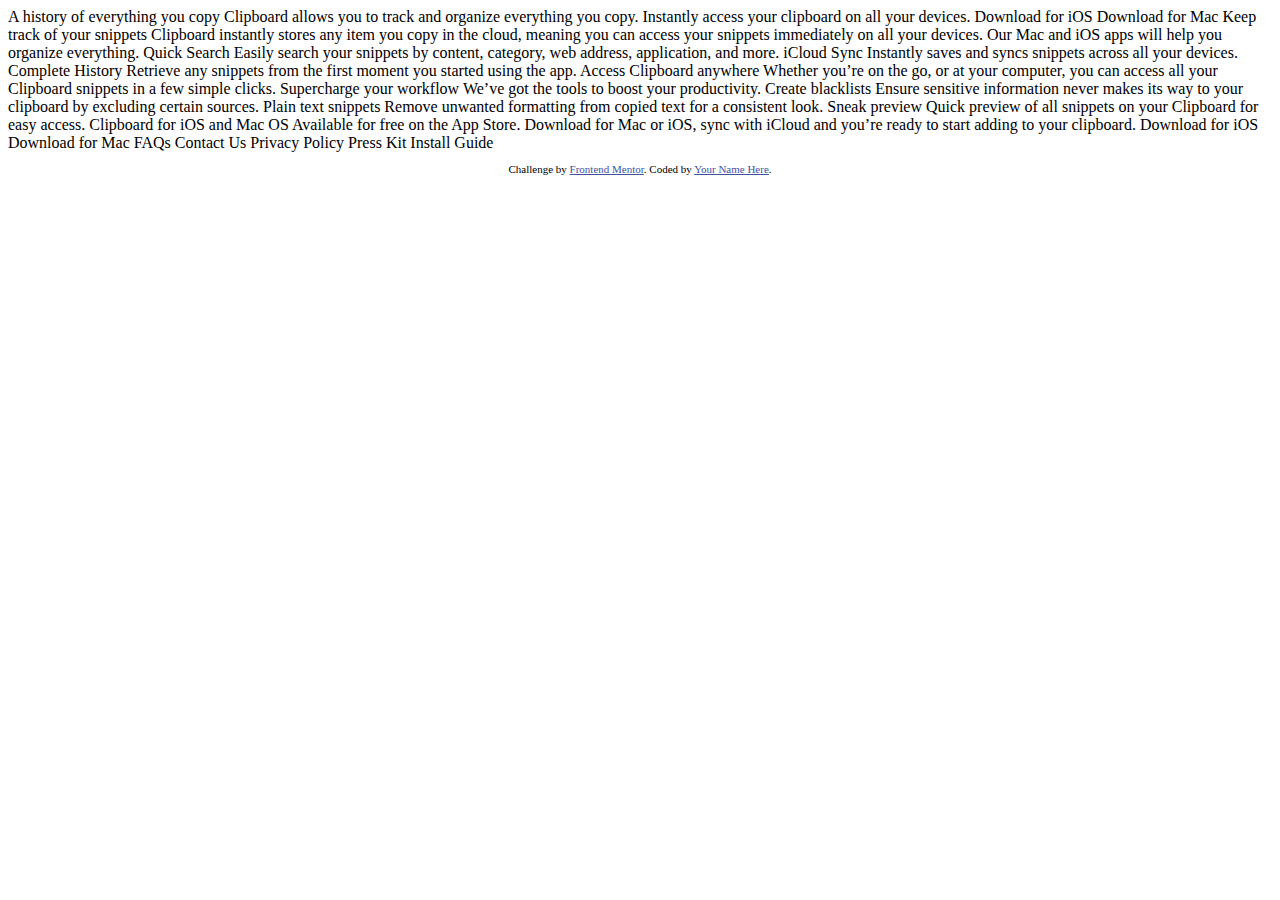
==== clipboard/index.html @ 771c0668 "Add files via upload" ====
<!DOCTYPE html>
<html lang="en">
<head>
  <meta charset="UTF-8">
  <meta name="viewport" content="width=device-width, initial-scale=1.0"> <!-- displays site properly based on user's device -->

  <link rel="icon" type="image/png" sizes="32x32" href="./images/favicon-32x32.png">
  
  <title>Frontend Mentor | Clipboard landing page</title>

  <!-- Feel free to remove these styles or customise in your own stylesheet 👍 -->
  <style>
    .attribution { font-size: 11px; text-align: center; }
    .attribution a { color: hsl(228, 45%, 44%); }
  </style>
</head>
<body>

  A history of everything you copy

  Clipboard allows you to track and organize everything you 
  copy. Instantly access your clipboard on all your devices.

  Download for iOS
  Download for Mac

  Keep track of your snippets

  Clipboard instantly stores any item you copy in the cloud, 
  meaning you can access your snippets immediately on all your 
  devices. Our Mac and iOS apps will help you organize everything.

  Quick Search

  Easily search your snippets by content, category, web address, application, and more.

  iCloud Sync

  Instantly saves and syncs snippets across all your devices.

  Complete History

  Retrieve any snippets from the first moment you started using the app.

  Access Clipboard anywhere

  Whether you’re on the go, or at your computer, you can access all your Clipboard 
  snippets in a few simple clicks.

  Supercharge your workflow

  We’ve got the tools to boost your productivity.

  Create blacklists

  Ensure sensitive information never makes its way to your clipboard by excluding certain sources.

  Plain text snippets

  Remove unwanted formatting from copied text for a consistent look.

  Sneak preview

  Quick preview of all snippets on your Clipboard for easy access.

  Clipboard for iOS and Mac OS

  Available for free on the App Store. Download for Mac or iOS, sync with iCloud 
  and you’re ready to start adding to your clipboard.

  Download for iOS
  Download for Mac

  FAQs
  Contact Us
  Privacy Policy
  Press Kit
  Install Guide
  
  <footer>
    <p class="attribution">
      Challenge by <a href="https://www.frontendmentor.io?ref=challenge" target="_blank">Frontend Mentor</a>. 
      Coded by <a href="#">Your Name Here</a>.
    </p>
  </footer>
</body>
</html>
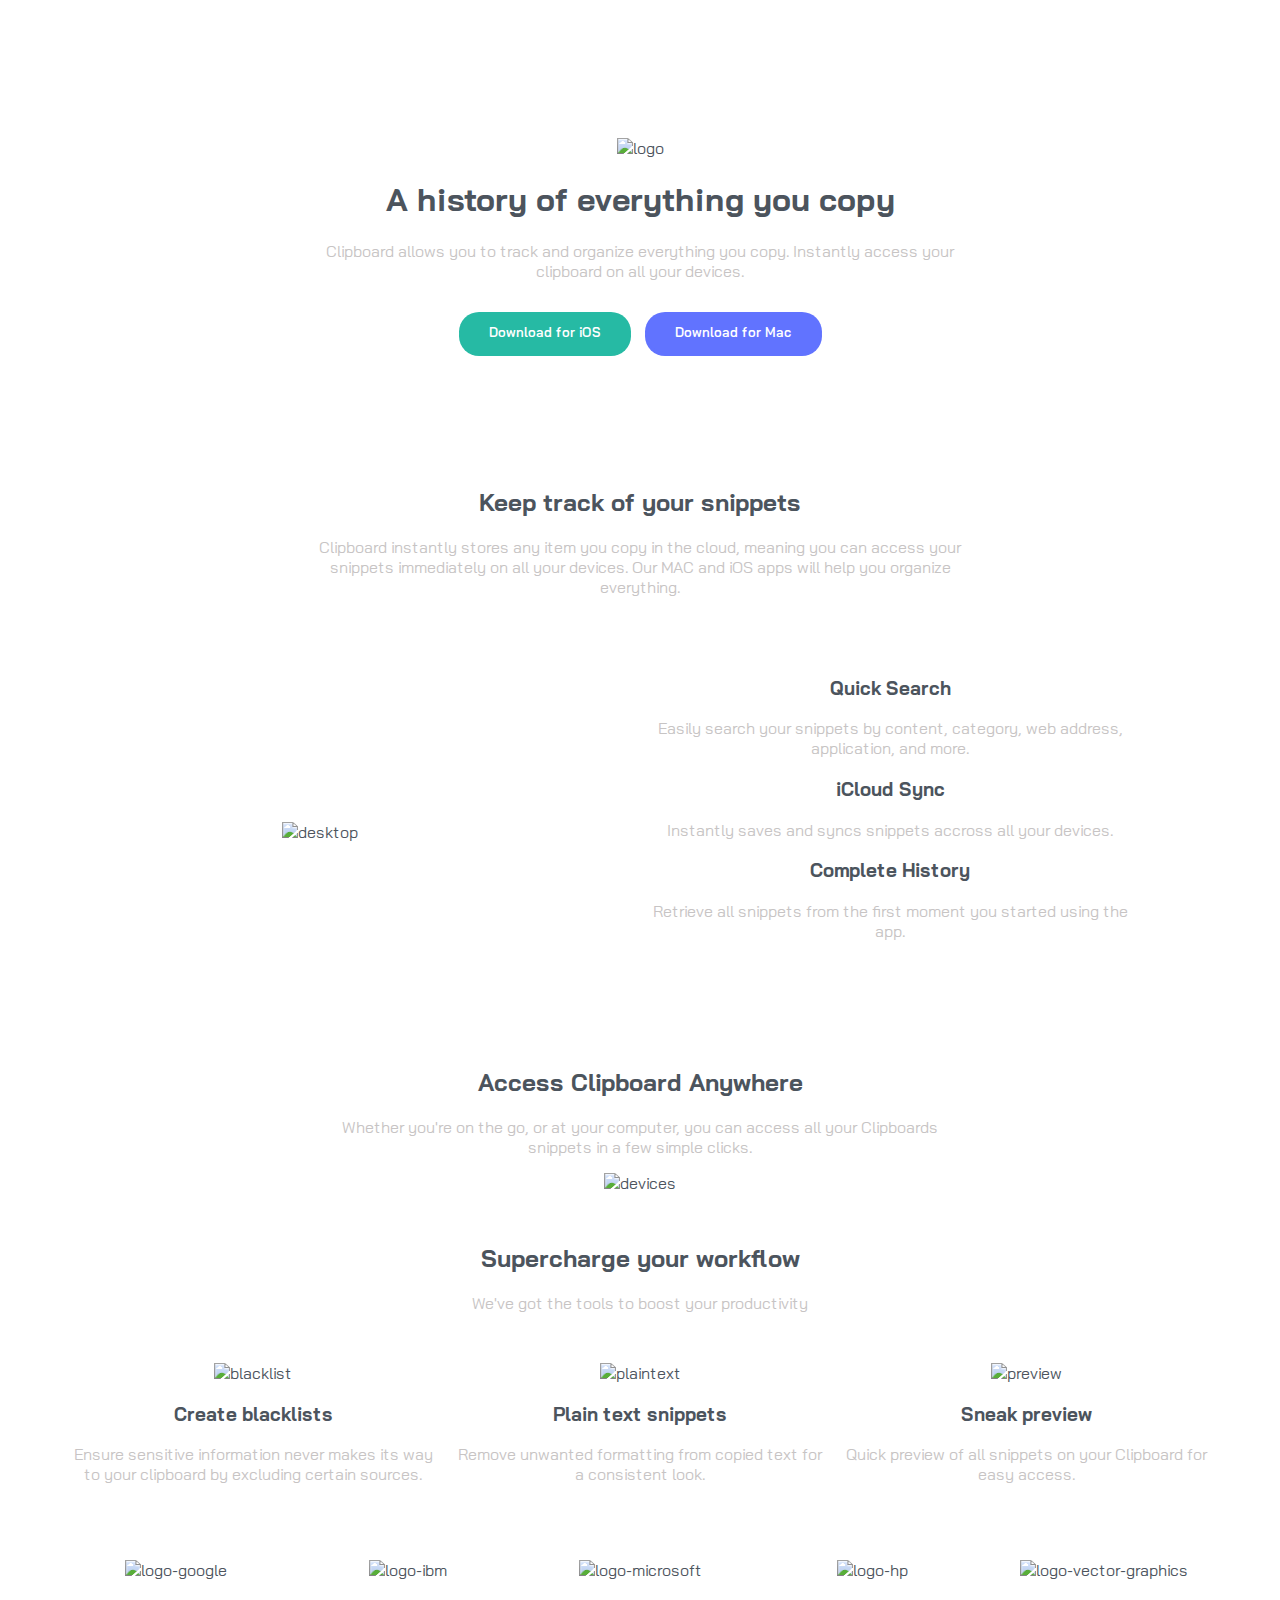
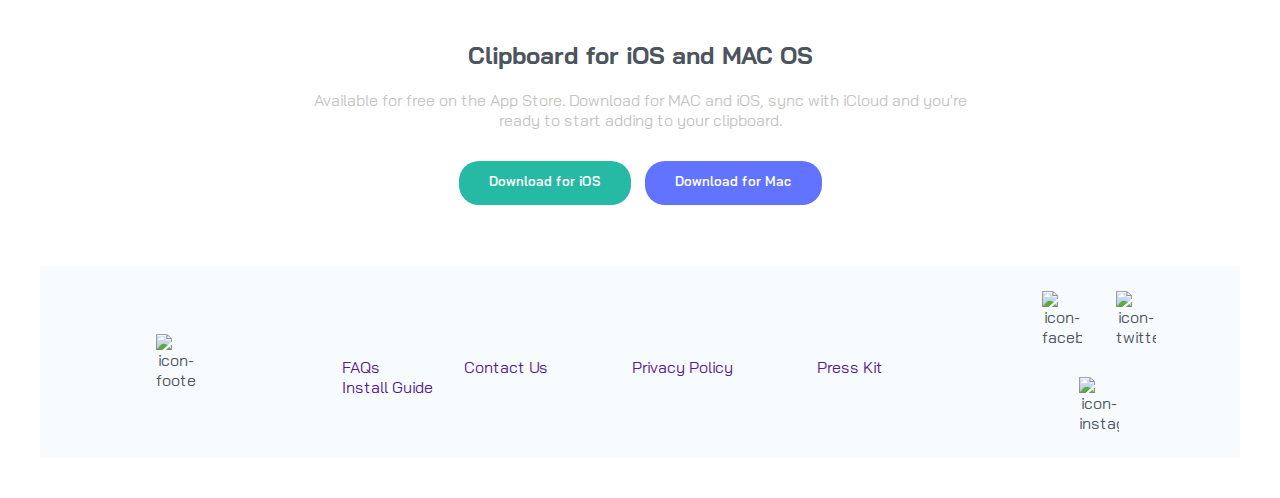
==== commit b0f3ef4c: "Add files via upload" ====
--- a/clipboard/index.html
+++ b/clipboard/index.html
@@ -1,87 +1,106 @@
-<!DOCTYPE html>
-<html lang="en">
-<head>
-  <meta charset="UTF-8">
-  <meta name="viewport" content="width=device-width, initial-scale=1.0"> <!-- displays site properly based on user's device -->
-
-  <link rel="icon" type="image/png" sizes="32x32" href="./images/favicon-32x32.png">
-  
-  <title>Frontend Mentor | Clipboard landing page</title>
-
-  <!-- Feel free to remove these styles or customise in your own stylesheet 👍 -->
-  <style>
-    .attribution { font-size: 11px; text-align: center; }
-    .attribution a { color: hsl(228, 45%, 44%); }
-  </style>
-</head>
-<body>
-
-  A history of everything you copy
-
-  Clipboard allows you to track and organize everything you 
-  copy. Instantly access your clipboard on all your devices.
-
-  Download for iOS
-  Download for Mac
-
-  Keep track of your snippets
-
-  Clipboard instantly stores any item you copy in the cloud, 
-  meaning you can access your snippets immediately on all your 
-  devices. Our Mac and iOS apps will help you organize everything.
-
-  Quick Search
-
-  Easily search your snippets by content, category, web address, application, and more.
-
-  iCloud Sync
-
-  Instantly saves and syncs snippets across all your devices.
-
-  Complete History
-
-  Retrieve any snippets from the first moment you started using the app.
-
-  Access Clipboard anywhere
-
-  Whether you’re on the go, or at your computer, you can access all your Clipboard 
-  snippets in a few simple clicks.
-
-  Supercharge your workflow
-
-  We’ve got the tools to boost your productivity.
-
-  Create blacklists
-
-  Ensure sensitive information never makes its way to your clipboard by excluding certain sources.
-
-  Plain text snippets
-
-  Remove unwanted formatting from copied text for a consistent look.
-
-  Sneak preview
-
-  Quick preview of all snippets on your Clipboard for easy access.
-
-  Clipboard for iOS and Mac OS
-
-  Available for free on the App Store. Download for Mac or iOS, sync with iCloud 
-  and you’re ready to start adding to your clipboard.
-
-  Download for iOS
-  Download for Mac
-
-  FAQs
-  Contact Us
-  Privacy Policy
-  Press Kit
-  Install Guide
-  
-  <footer>
-    <p class="attribution">
-      Challenge by <a href="https://www.frontendmentor.io?ref=challenge" target="_blank">Frontend Mentor</a>. 
-      Coded by <a href="#">Your Name Here</a>.
-    </p>
-  </footer>
-</body>
+<!DOCTYPE html>
+<html lang="en">
+<head>
+    <meta charset="UTF-8">
+    <meta http-equiv="X-UA-Compatible" content="IE=edge">
+    <meta name="viewport" content="width=device-width, initial-scale=1.0">
+    <title>Clipboard Website</title>
+    <link rel="stylesheet" href="style.css">
+</head>
+<header>
+    <div class="container container-small">
+        <img src="./clipboard/images/logo.svg" alt="logo">
+        <h1>A history of everything you copy</h1>
+        <p>Clipboard allows you to track and organize everything you copy. Instantly access your clipboard on all your devices.</p>
+        <div>
+            <button class="button-1">Download for iOS</button>
+            <button class="button-2">Download for Mac</button>
+        </div>
+    </div>
+</header>
+<body>
+    <main>
+        <section class="container container-small">
+            <h2>Keep track of your snippets</h2>
+            <p>Clipboard instantly stores any item you copy in the cloud, meaning you can access your snippets immediately on all your devices. Our MAC and iOS apps will help you organize everything.</p>
+        </section>    
+        <section class="container flex">
+            <div>
+                <img src="./clipboard/images/image-computer.png" alt="desktop">
+            </div>
+            <article id="sidebar">
+                    <h3>Quick Search</h3>
+                    <p>Easily search your snippets by content, category, web address, application, and more.</p>
+        
+                    <h3>iCloud Sync</h3>
+                    <p>Instantly saves and syncs snippets accross all your devices.</p>
+                   
+                    <h3>Complete History</h3>
+                    <p>Retrieve all snippets from the first moment you started using the app.</p>
+            </article>
+        </section>
+        <section class="container container-small">
+            <article>
+                <h2>Access Clipboard Anywhere</h2>
+                <p>Whether you're on the go, or at your computer, you can access all your Clipboards snippets in a few simple clicks. </p>
+            </article>
+            <img src="./clipboard/images/image-devices.png" alt="devices">
+        </section>
+        <section class="container">
+            <article>
+                    <h2>Supercharge your workflow</h2>
+                    <p>We've got the tools to boost your productivity</p>
+            </article>       
+        </section>
+        <section class="container flex">
+            <div>
+                <img src="./clipboard/images/icon-blacklist.svg" alt="blacklist">
+                <h3>Create blacklists</h3>
+                <p>Ensure sensitive information never makes its way to your clipboard by excluding certain sources.</p>
+            </div>
+            <div>
+                <img src="./clipboard/images/icon-text.svg" alt="plaintext">
+                <h3>Plain text snippets</h3>
+                <p>Remove unwanted formatting from copied text for a consistent look.</p>
+            </div>
+            <div>
+                <img src="./clipboard/images/icon-preview.svg" alt="preview">
+                <h3>Sneak preview</h3>
+                <p>Quick preview of all snippets on your Clipboard for easy access.</p>
+            </div>
+        </section>
+        <section class="container flex">
+            <div><img src="./clipboard/images/logo-google.png" alt="logo-google"></div>
+            <div><img src="./clipboard/images/logo-ibm.png" alt="logo-ibm"></div>
+            <div><img src="./clipboard/images/logo-microsoft.png" alt="logo-microsoft"></div>
+            <div><img src="./clipboard/images/logo-hp.png" alt="logo-hp"></div>
+            <div><img src="./clipboard/images/logo-vector-graphics.png" alt="logo-vector-graphics"></div>
+        </section>
+        <section class="container container-small">
+            <h2>Clipboard for iOS and MAC OS</h2>
+            <p>Available for free on the App Store. Download for MAC and iOS, sync with iCloud and you're ready to start adding to your clipboard.</p>
+            <div>
+                <button class="button-1">Download for iOS</button>
+                <button class="button-2">Download for Mac</button>
+            </div>
+        </section>
+    </main>
+    <footer class="container flex">
+        <div>
+            <img src="./clipboard/images/logo.svg" alt="icon-footer">
+        </div>
+        <div class="links">
+            <a href="">FAQs</a>
+            <a href="">Contact Us</a>
+            <a href="">Privacy Policy</a>
+            <a href="">Press Kit</a>
+            <a href="">Install Guide</a>
+        </div>
+        <div class="social">
+            <img src="./clipboard/images/icon-facebook.svg" alt="icon-facebook">
+            <img src="./clipboard/images/icon-twitter.svg" alt="icon-twitter">
+            <img src="./clipboard/images/icon-instagram.svg" alt="icon-instagram">
+        </div>
+    </footer>
+</body>
 </html>--- a/clipboard/style.css
+++ b/clipboard/style.css
@@ -0,0 +1,129 @@
+@import url('https://fonts.googleapis.com/css2?family=Bai+Jamjuree&display=swap');
+
+
+*{
+    /* padding: 0;
+    margin: 0; */
+    box-sizing: border-box;
+}
+
+body{
+    text-align: center;
+    font-family: Bai Jamjuree;
+    color: hsl(210, 10%, 33%);
+}
+
+
+header{
+    background-image: url(./clipboard/images/bg-header-desktop.png);
+    background-repeat: no-repeat;
+    background-size: cover;
+    padding: 80px 0 20px;
+}
+
+
+img{
+    max-width: 100%;
+}
+
+#sidebar{
+    margin: 0 70px 50px 50px;
+    text-align: center;
+}
+
+p{
+    color: rgb(199, 196, 196);
+}
+
+.container{
+    padding: 0 20px;
+    margin: 40px auto;
+    max-width: 100%;
+    width: 1200px;
+}
+
+.container-small{
+    width: 700px;
+    margin: 50px auto;
+}
+
+
+.flex{
+    display: flex;
+    align-items: center;
+    justify-content: center;
+    /* to make it responsive */
+    flex-wrap: wrap;
+}
+
+.flex > *{
+    flex: 1;
+    padding: 10px;
+} 
+
+button{
+    background-color: hsl(171, 66%, 44%);
+    border: none;
+    border-radius: 50px;
+    color: white;
+    padding: 12px 30px;
+    font-family: Bai Jamjuree , sans-serif;
+    font-weight: 600;
+    font-size: 13px;
+    margin: 15px 5px;
+}
+
+
+.button-1{
+    background-color: hsl(171, 66%, 44%);
+    box-shadow: 0 4px hsl(171, 66%, 44%);
+}
+
+.button-2{
+    background-color: hsl(233, 100%, 69%);
+    box-shadow: 0 4px hsl(233, 100%, 69%);
+}
+
+
+footer{
+    background-color: hsl(200, 60%, 98%);
+}
+
+footer a{
+    display: inline;
+    padding: 0 20px;
+    flex-wrap: wrap;
+    list-style-type: none;
+    text-decoration: none;
+    margin: 20px;
+}
+
+.links{
+    margin-right: 30px;
+    flex: 3;
+    padding: 10px ;
+    text-align: left;
+    margin-top: 30px;
+}
+
+.social{
+    margin: 0 5px;
+}
+
+footer img{
+    max-width: 40px;
+    margin: 15px;
+}
+
+@media(max-width: 768px) {
+    .flex{
+        flex-direction: column;
+    }
+    footer a{
+        padding: 10px;
+        margin-right: 0;
+    }
+    footer .links{
+        flex-direction: column;
+    }
+}